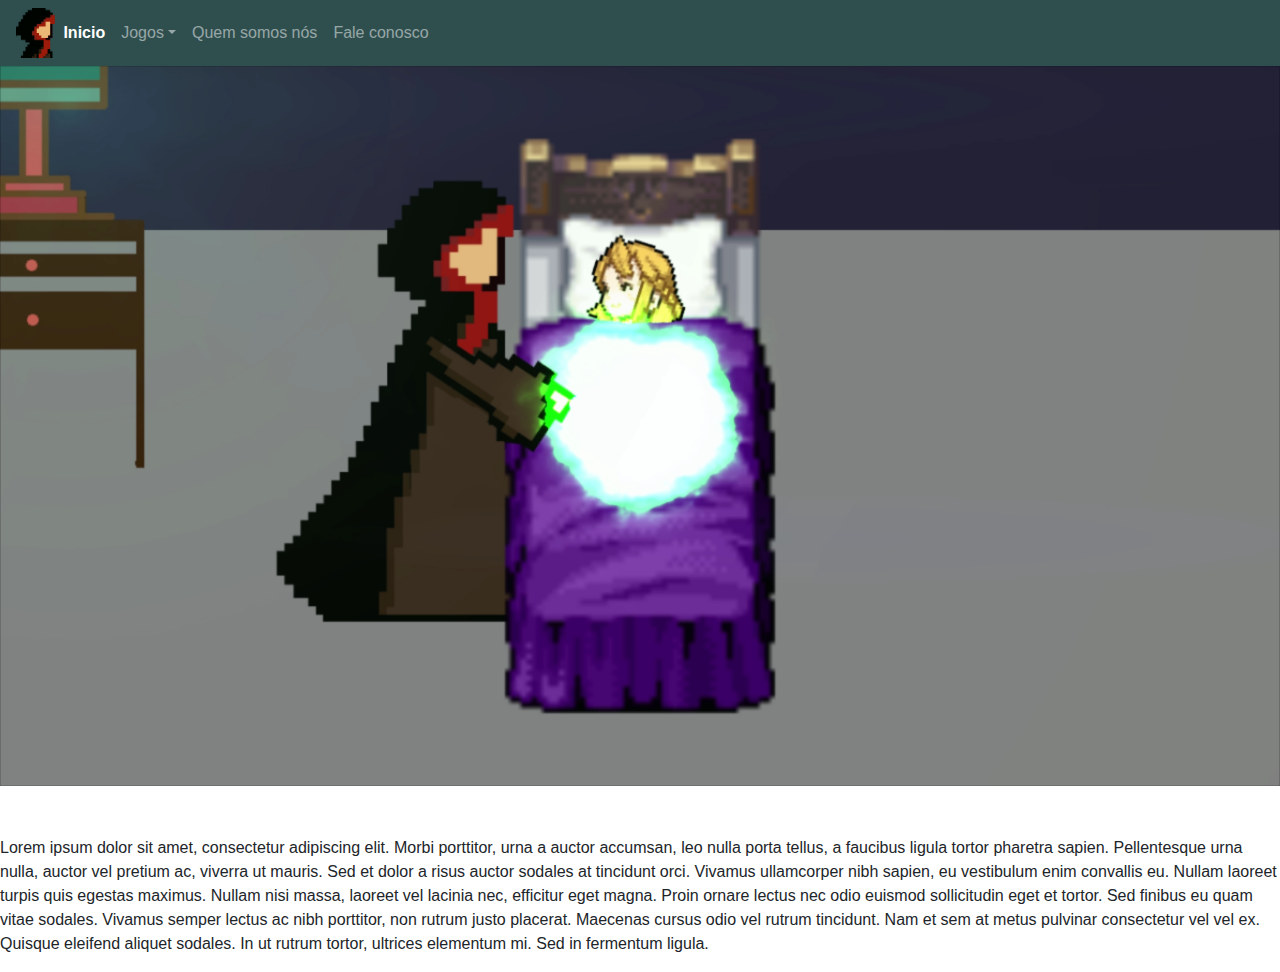
==== index.html @ e5b9826e "Principais mudaças" ====
<html lang='pt-br'>
<meta charset='UTF-8'>

    <head>
        <meta name="viewport" content="width=device-width, initial-scale=1, maximum-scale=1, user-scalable=no"><!--FAZ RESPONSIVE FUNCINOAR EM DESKTOPS AND MOBILE DEVICES-->
        <title>Waid</title>
        <link rel='icon' href='MT1.ico' type='image/x-icon' />


        <script src="https://code.jquery.com/jquery-3.3.1.slim.min.js" integrity="sha384-q8i/X+965DzO0rT7abK41JStQIAqVgRVzpbzo5smXKp4YfRvH+8abtTE1Pi6jizo" crossorigin="anonymous"></script>
        
        <script src="https://cdnjs.cloudflare.com/ajax/libs/popper.js/1.14.7/umd/popper.min.js" integrity="sha384-UO2eT0CpHqdSJQ6hJty5KVphtPhzWj9WO1clHTMGa3JDZwrnQq4sF86dIHNDz0W1" crossorigin="anonymous"></script>
        <script src="https://stackpath.bootstrapcdn.com/bootstrap/4.3.1/js/bootstrap.min.js" integrity="sha384-JjSmVgyd0p3pXB1rRibZUAYoIIy6OrQ6VrjIEaFf/nJGzIxFDsf4x0xIM+B07jRM" crossorigin="anonymous"></script>
        <link rel="stylesheet" href="https://stackpath.bootstrapcdn.com/bootstrap/4.3.1/css/bootstrap.min.css"
        integrity="sha384-ggOyR0iXCbMQv3Xipma34MD+dH/1fQ784/j6cY/iJTQUOhcWr7x9JvoRxT2MZw1T" crossorigin="anonymous">
        <link id='theme-style' rel='stylesheet' href='styles/main.css'>
        <script
          src="https://code.jquery.com/jquery-3.4.1.min.js"
          integrity="sha256-CSXorXvZcTkaix6Yvo6HppcZGetbYMGWSFlBw8HfCJo="
          crossorigin="anonymous">
        </script>

        <script type="text/javascript" src="scripts/script.js"></script>
    </head>

    <body>
        <header class="navbar fixed-top navbar-expand navbar-dark flex-md-row flex-column bd-navbar" style="background-color: #2F4F4F"><!--bd-navbar-->
            <a class="scroll" href="#page-top">
                <img id="logo" src="MT1.png" alt="Waid" wight="40px" height="50px"/>
            </a>
            <div style="text-align:center;" class="navbar-nav-scroll">
                <ul class="navbar-nav bd-navbar-nav flex-row">
                    <li class="nav-item">
                        <a class="nav-link active scroll" href="#page-top"><b>Inicio</b><span class="sr-only">(current)</span></a>
                    </li>
                    <li class="nav-item dropdown">
                        <a class="nav-link dropdown-toggle" href="#Jogos" id="navbarDropdown" role="button" data-toggle="dropdown" aria-haspopup="true" aria-expanded="false">Jogos</a>
                    </li>
                    <div class="dropdown-menu" aria-labelledby="navbarDropdown">
                        <a class="dropdown-menu" aria-labelledby="navbarDropdown">
                            <a class="dropdown-item" href="#">Wicht Pauper</a>
                    <li class="nav-item">
                        <div class="dropdown-divider"></div>
                         <a class="dropdown-item" href="#">Proximos Jogos serão adicionados em breve</a>
                      </div>
                    </li>
                        <a class="nav-link scroll" href="#quem-somos-nós">Quem somos nós</a>
                    </li>
                    <li class="nav-item">
                        <a class="nav-link scroll" href="#fale-conosco">Fale conosco</a>
                    </li>
                </ul>
            </div>
        </header>

        <div id="fundo-externo">
            <img id="fundo" src="imgs/img2.png" alt="cena-cuts1">
        </div>

        <main id="container">

            <p>
                Lorem ipsum dolor sit amet, consectetur adipiscing elit. Morbi porttitor, urna a auctor accumsan, leo nulla porta tellus, a faucibus ligula tortor pharetra sapien. Pellentesque urna nulla, auctor vel pretium ac, viverra ut mauris. Sed et dolor a risus auctor sodales at tincidunt orci. Vivamus ullamcorper nibh sapien, eu vestibulum enim convallis eu. Nullam laoreet turpis quis egestas maximus. Nullam nisi massa, laoreet vel lacinia nec, efficitur eget magna. Proin ornare lectus nec odio euismod sollicitudin eget et tortor.

Sed finibus eu quam vitae sodales. Vivamus semper lectus ac nibh porttitor, non rutrum justo placerat. Maecenas cursus odio vel rutrum tincidunt. Nam et sem at metus pulvinar consectetur vel vel ex. Quisque eleifend aliquet sodales. In ut rutrum tortor, ultrices elementum mi. Sed in fermentum ligula.
            </p>
        </main>
        <!--<div id="carouselExampleSlidesOnly" class="carousel slide" data-ride="carousel">
            <div class="carousel-inner">
                <div class="carousel-item active">
                    <img src="img1" class="d-block w-300" alt="imagem pauper 1">
                </div>
                <div class="carousel-item">
                    <img src="img2" class="d-block w-300" alt="imagem pauper 2">
                </div>
            </div>
        </div>-->
    </body>
</html>
---- styles/main.css ----
/*Media querys*/
#fundo-externo {
    /*overflow: hidden; /* para que não tenha rolagem se a imagem de fundo for maior que a tela */
    width: 100%;
    height: auto%;
    /*position: relative; /* criamos um contexto para posicionamento */
}

@media (max-width: 767.98px) {
    /*#container{
        margin-top: 115px;
        padding-right: 0;
        padding-left: 0;
    }*/

    #fundo{
        /*position: fixed; /* posição fixa para que a possível rolagem da tela não revele espaços em branco */
        width: 100%;
        height: auto;

        margin-top: 106px;
        padding-right: 0;
        padding-left: 0;
    }
}
@media (min-width: 768px) {
    /*#container{
        position: absolute;


        margin-top: 70px;
        padding-right: 0;
        padding-left: 0;
    }*/

    #fundo{
        /*position: fixed; /* posição fixa para que a possível rolagem da tela não revele espaços em branco */
        width: 100%;
        height: auto;

        margin-top: 66px;
        padding-right: 0;
        padding-left: 0;
    }
}
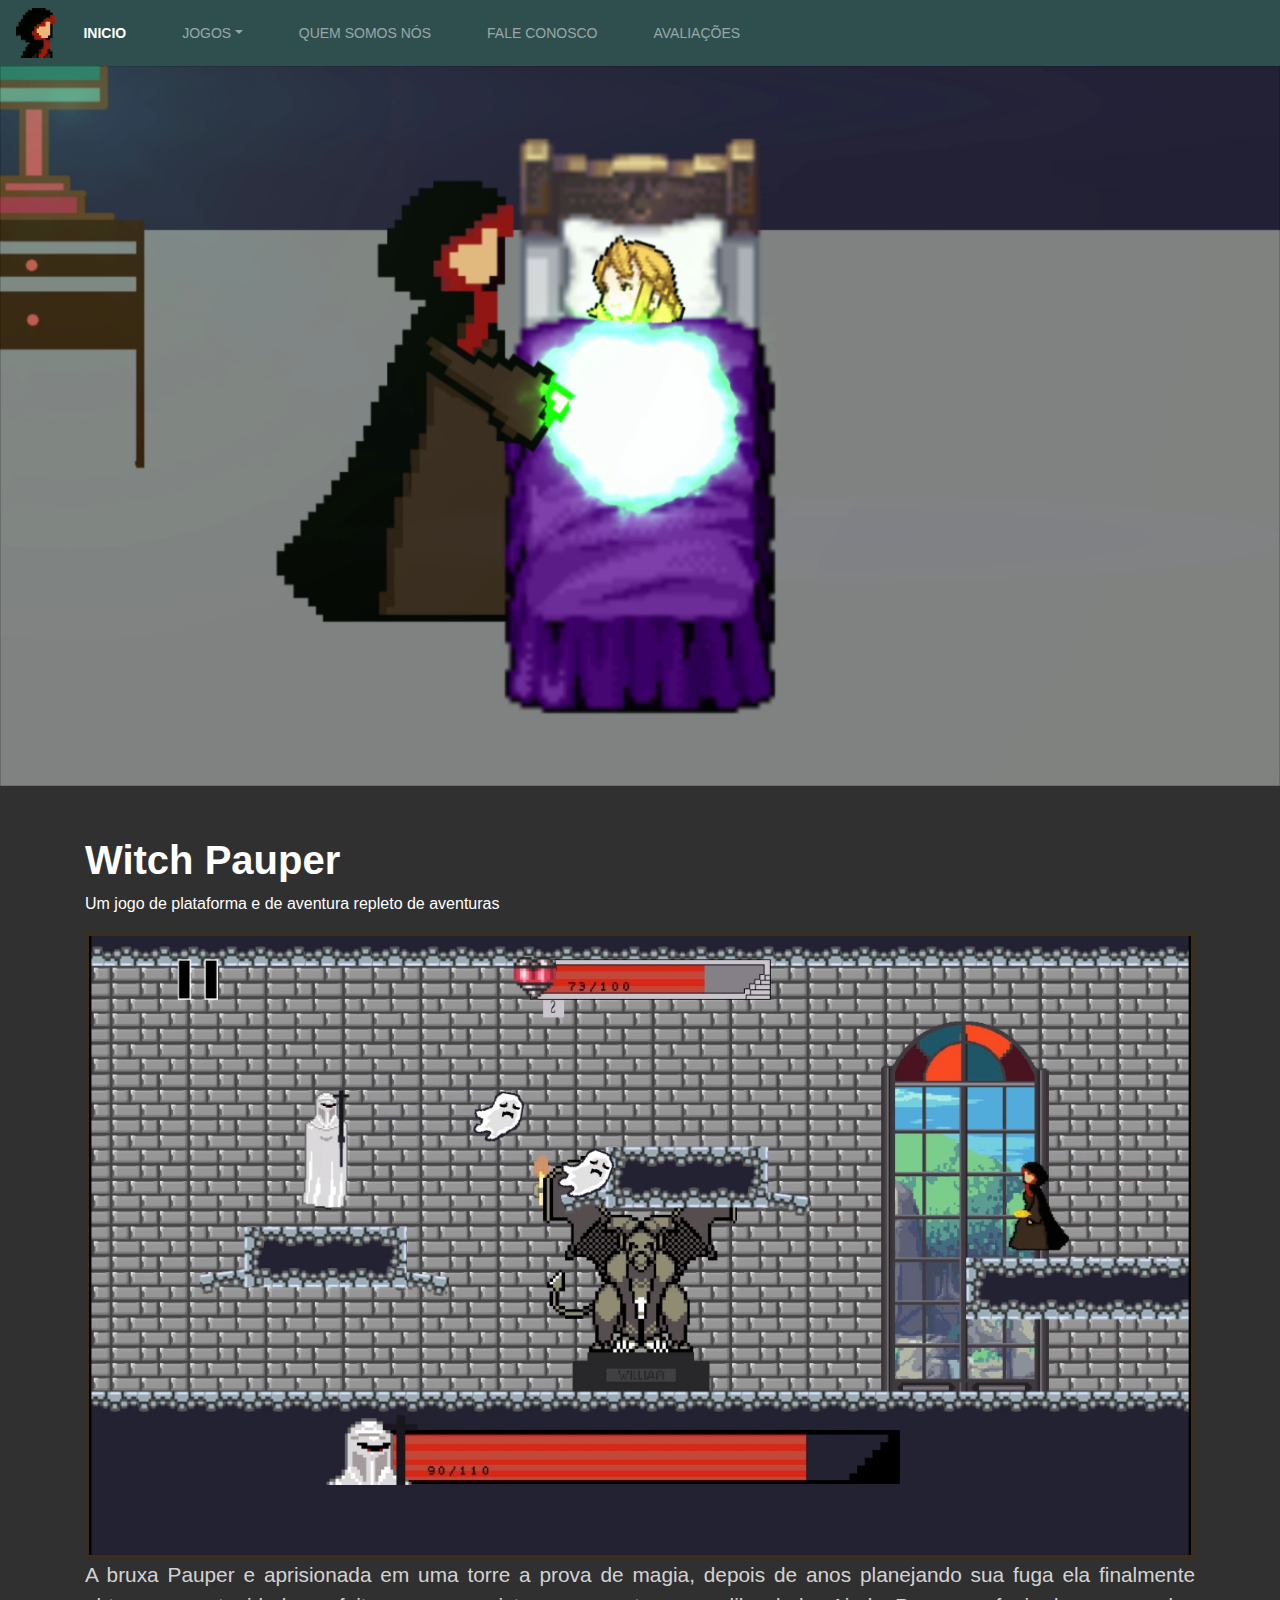
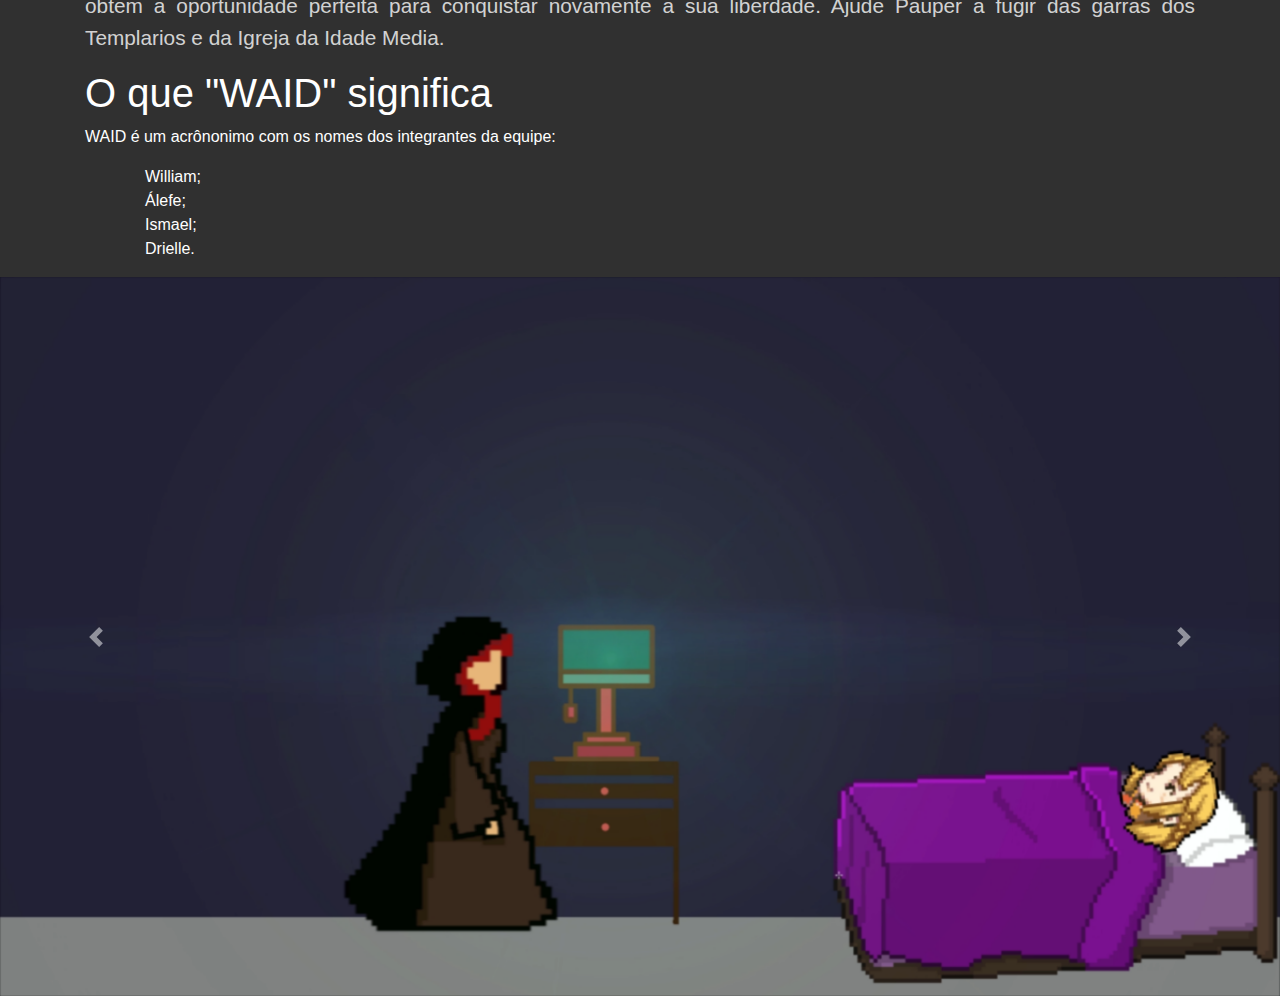
==== commit 00ee3b44: "carrousel" ====
--- a/index.html
+++ b/index.html
@@ -8,7 +8,7 @@
 
 
         <script src="https://code.jquery.com/jquery-3.3.1.slim.min.js" integrity="sha384-q8i/X+965DzO0rT7abK41JStQIAqVgRVzpbzo5smXKp4YfRvH+8abtTE1Pi6jizo" crossorigin="anonymous"></script>
-        
+
         <script src="https://cdnjs.cloudflare.com/ajax/libs/popper.js/1.14.7/umd/popper.min.js" integrity="sha384-UO2eT0CpHqdSJQ6hJty5KVphtPhzWj9WO1clHTMGa3JDZwrnQq4sF86dIHNDz0W1" crossorigin="anonymous"></script>
         <script src="https://stackpath.bootstrapcdn.com/bootstrap/4.3.1/js/bootstrap.min.js" integrity="sha384-JjSmVgyd0p3pXB1rRibZUAYoIIy6OrQ6VrjIEaFf/nJGzIxFDsf4x0xIM+B07jRM" crossorigin="anonymous"></script>
         <link rel="stylesheet" href="https://stackpath.bootstrapcdn.com/bootstrap/4.3.1/css/bootstrap.min.css"
@@ -23,11 +23,12 @@
         <script type="text/javascript" src="scripts/script.js"></script>
     </head>
 
-    <body>
+    <body style="background-color:#303030; color: white;">
         <header class="navbar fixed-top navbar-expand navbar-dark flex-md-row flex-column bd-navbar" style="background-color: #2F4F4F"><!--bd-navbar-->
             <a class="scroll" href="#page-top">
                 <img id="logo" src="MT1.png" alt="Waid" wight="40px" height="50px"/>
             </a>
+
             <div style="text-align:center;" class="navbar-nav-scroll">
                 <ul class="navbar-nav bd-navbar-nav flex-row">
                     <li class="nav-item">
@@ -44,10 +45,16 @@
                          <a class="dropdown-item" href="#">Proximos Jogos serão adicionados em breve</a>
                       </div>
                     </li>
-                        <a class="nav-link scroll" href="#quem-somos-nós">Quem somos nós</a>
+                    <li>
+                        <a class="nav-link scroll" href="#">Quem somos nós</a>
                     </li>
+
                     <li class="nav-item">
-                        <a class="nav-link scroll" href="#fale-conosco">Fale conosco</a>
+                        <a class="nav-link scroll" href="#">Fale conosco</a>
+                    </li>
+
+                    <li>
+                        <a class="nav-link scroll" href="#avaliações">Avaliações</a>
                     </li>
                 </ul>
             </div>
@@ -57,23 +64,64 @@
             <img id="fundo" src="imgs/img2.png" alt="cena-cuts1">
         </div>
 
-        <main id="container">
+        <main id="container" class="container">
+            <div id="witch-pauper">
+                <h1><b>Witch Pauper</b></h1>
+                <p>Um jogo de plataforma e de aventura repleto de aventuras</p>
+                <img id="fase1" src="imgs/Witch_Pauper1.png" alt="Witch Pauper fase 1">
 
-            <p>
-                Lorem ipsum dolor sit amet, consectetur adipiscing elit. Morbi porttitor, urna a auctor accumsan, leo nulla porta tellus, a faucibus ligula tortor pharetra sapien. Pellentesque urna nulla, auctor vel pretium ac, viverra ut mauris. Sed et dolor a risus auctor sodales at tincidunt orci. Vivamus ullamcorper nibh sapien, eu vestibulum enim convallis eu. Nullam laoreet turpis quis egestas maximus. Nullam nisi massa, laoreet vel lacinia nec, efficitur eget magna. Proin ornare lectus nec odio euismod sollicitudin eget et tortor.
+                <p style="font-size: 1.3em;color: #FFFFFFCC; text-align:justify;">A bruxa Pauper e aprisionada em uma torre a prova de magia,
+                    depois de anos planejando sua fuga ela finalmente obtem a
+                    oportunidade perfeita para conquistar novamente a sua
+                    liberdade. Ajude Pauper a fugir das garras dos Templarios e
+                     da Igreja da Idade Media.
+                 </p>
+            </div>
+            <div id="Waid">
+                <h1>O que "WAID" significa</h1>
+                <p>
+                    WAID é um acrônonimo com os nomes dos integrantes da equipe:
+                </p>
+                <ul>
+                    <li>
+                         William;
+                    </li>
+                    <li>
+                        Álefe;
+                    </li>
+                    <li>
+                        Ismael;
+                    </li>
+                    <li>
+                        Drielle.
+                    </li>
+                </ul>
+            </div>
 
-Sed finibus eu quam vitae sodales. Vivamus semper lectus ac nibh porttitor, non rutrum justo placerat. Maecenas cursus odio vel rutrum tincidunt. Nam et sem at metus pulvinar consectetur vel vel ex. Quisque eleifend aliquet sodales. In ut rutrum tortor, ultrices elementum mi. Sed in fermentum ligula.
-            </p>
+            <div id="jogue"></div>
+            <div id="avaliações"></div>
         </main>
-        <!--<div id="carouselExampleSlidesOnly" class="carousel slide" data-ride="carousel">
+
+        <div id="carouselExampleControls" class="carousel slide" data-ride="carousel">
             <div class="carousel-inner">
                 <div class="carousel-item active">
-                    <img src="img1" class="d-block w-300" alt="imagem pauper 1">
+                    <img src="imgs/img1.png" class="d-block w-100" alt="...">
                 </div>
                 <div class="carousel-item">
-                    <img src="img2" class="d-block w-300" alt="imagem pauper 2">
+                    <img src="imgs/Witch_Pauper2.png" class="d-block w-100" alt="...">
+                </div>
+                <div class="carousel-item">
+                    <img src="imgs/Witch_Pauper3.png" class="d-block w-100" alt="...">
                 </div>
             </div>
-        </div>-->
+            <a class="carousel-control-prev" href="#carouselExampleControls" role="button" data-slide="prev">
+                <span class="carousel-control-prev-icon" aria-hidden="true"></span>
+                <span class="sr-only">Previous</span>
+            </a>
+            <a class="carousel-control-next" href="#carouselExampleControls" role="button" data-slide="next">
+                <span class="carousel-control-next-icon" aria-hidden="true"></span>
+                <span class="sr-only">Next</span>
+            </a>
+        </div>
     </body>
 </html>
--- a/styles/main.css
+++ b/styles/main.css
@@ -1,17 +1,70 @@
-/*Media querys*/
+/*ul li {
+    transition: 0.5s;
+}*/
+ul li {
+    list-style: none;
+    margin: 0 20px;
+    transition: 0.5s;
+}
+ul li a {
+    display: block;
+    position: relative;
+    text-decoration: none;
+    padding: 5px;
+    font-size: 14px;
+    font-family: sans-serif;
+    color: #fff;
+    text-transform: uppercase;
+    transition: 0.5s;
+}
+ul:hover li a {
+    transform: scale(1.5);
+    opacity: .2;
+    filter: blur(5px);
+}
+ul li a:hover {
+    transform: scale(2);
+    opacity: 1;
+    filter: blur(0);
+}
+ul li a:before {
+    content: '';
+    position: absolute;
+    top: 0;
+    left: 0;
+    width: 100%;
+    height: 100%;
+    background-color: #181d32;
+    transition: transform  0.5s;
+    transform-origin: right;
+    transform: scaleX(0);
+    z-index: -1;
+}
+ul li a:hover:before {
+    transition: transform 0.5s;
+    transform-origin: left;
+    transform: scaleX(1);
+}
 #fundo-externo {
     /*overflow: hidden; /* para que não tenha rolagem se a imagem de fundo for maior que a tela */
     width: 100%;
     height: auto%;
     /*position: relative; /* criamos um contexto para posicionamento */
 }
+#fase1 {
+    width: 100%;
+    height: auto;
+    border:4px solid #392e20;
+    /*border-color: #;*/
+}
 
+/*Media querys*/
 @media (max-width: 767.98px) {
-    /*#container{
+    #embreve{
         margin-top: 115px;
         padding-right: 0;
         padding-left: 0;
-    }*/
+    }
 
     #fundo{
         /*position: fixed; /* posição fixa para que a possível rolagem da tela não revele espaços em branco */
@@ -24,14 +77,14 @@
     }
 }
 @media (min-width: 768px) {
-    /*#container{
+    #embreve{
         position: absolute;
 
 
         margin-top: 70px;
         padding-right: 0;
         padding-left: 0;
-    }*/
+    }
 
     #fundo{
         /*position: fixed; /* posição fixa para que a possível rolagem da tela não revele espaços em branco */
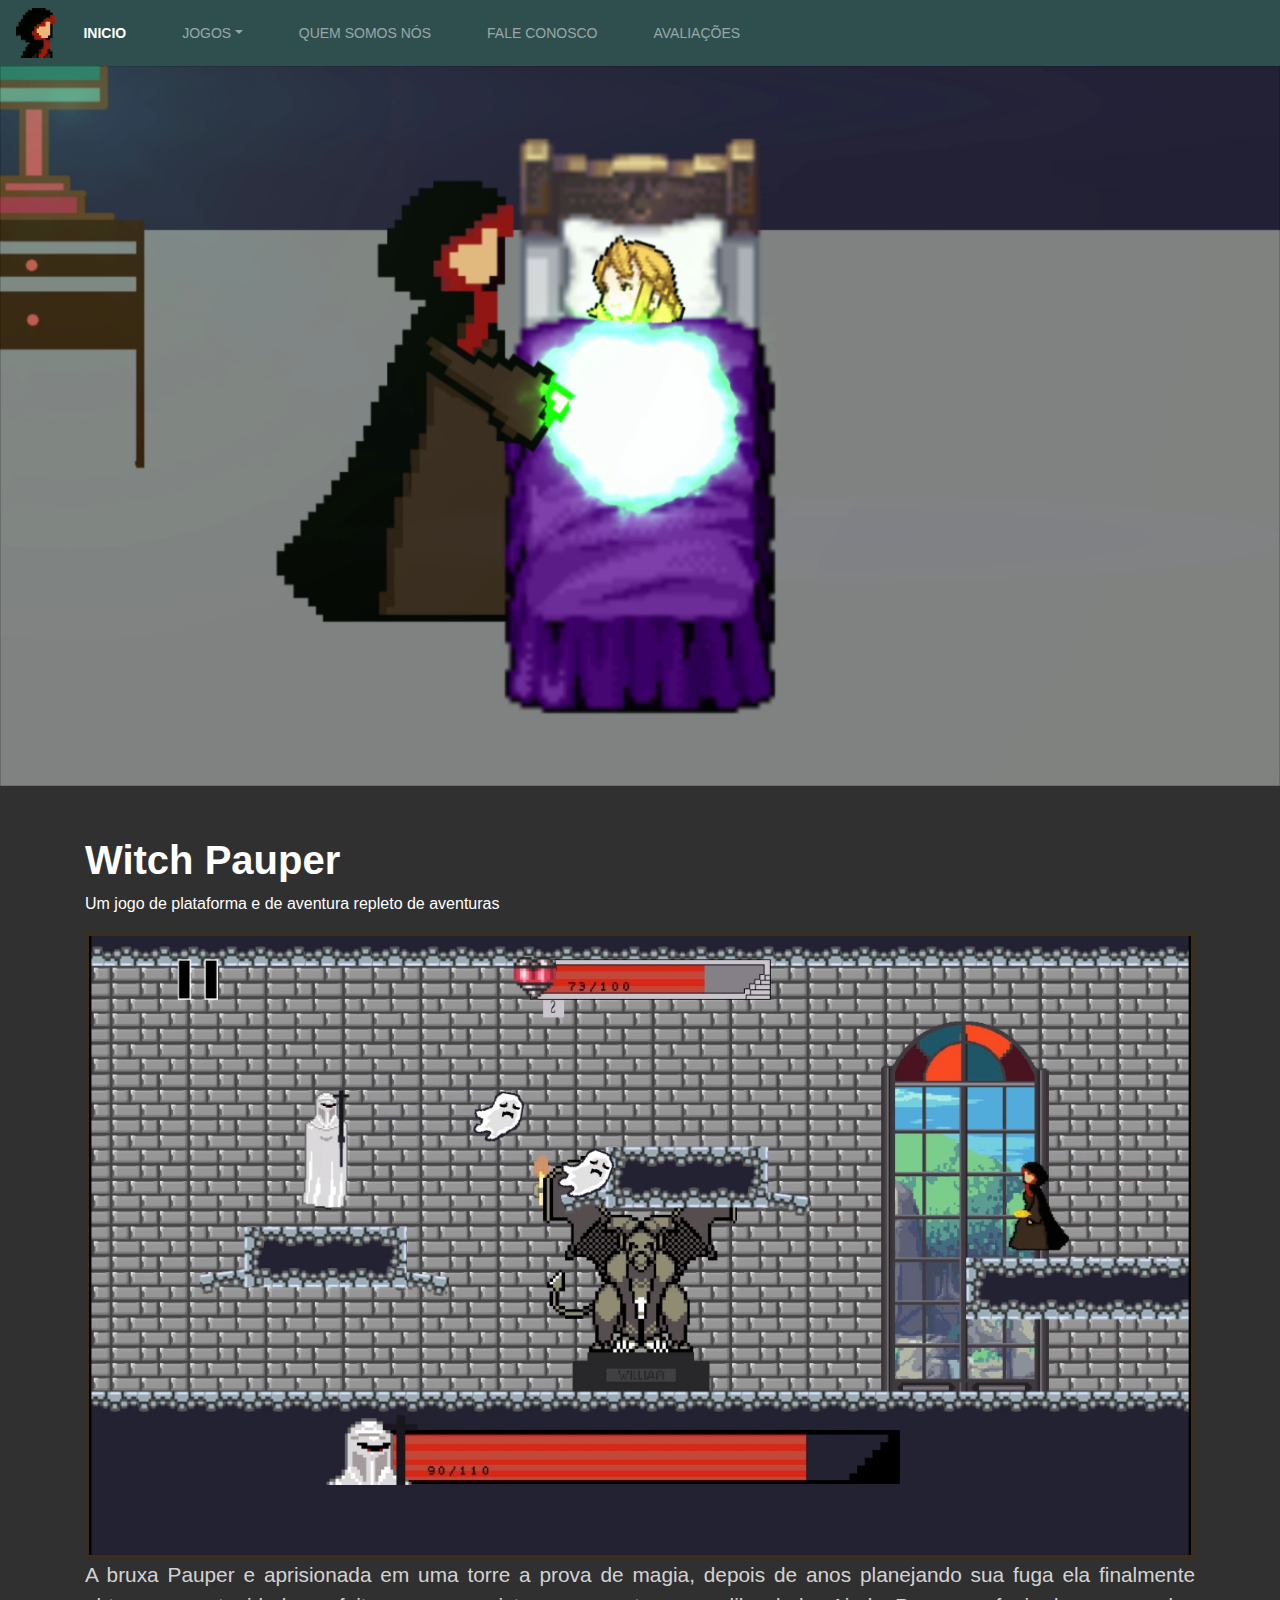
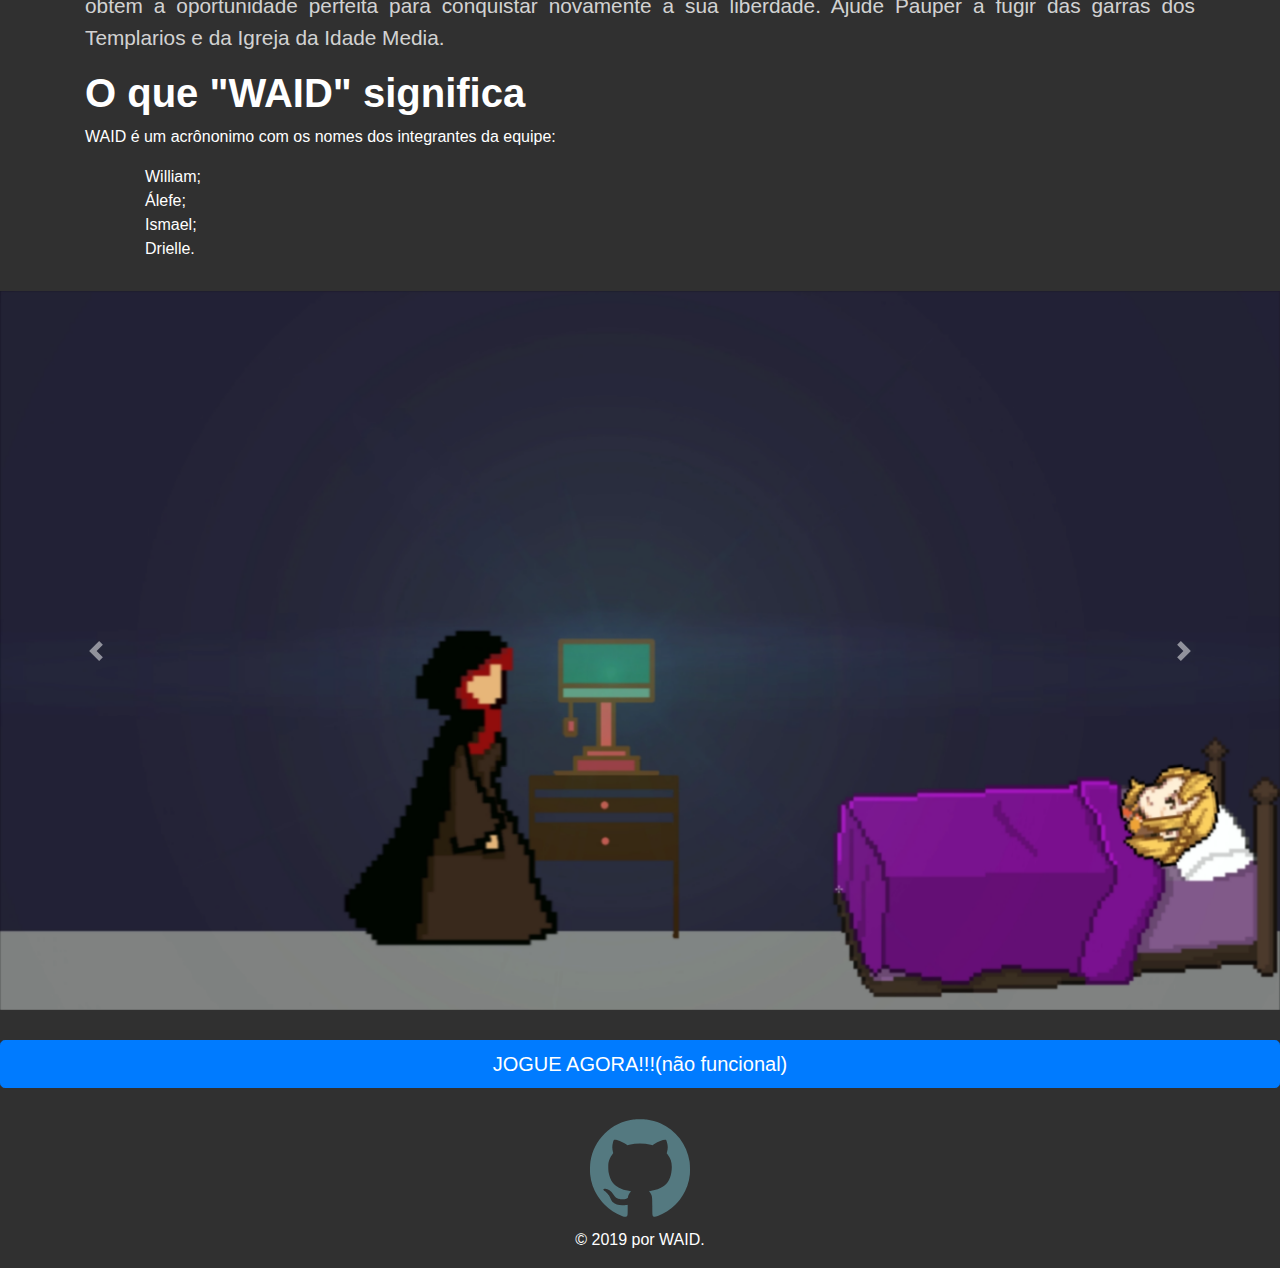
==== commit 3f54edbe: "github link" ====
--- a/index.html
+++ b/index.html
@@ -78,7 +78,7 @@
                  </p>
             </div>
             <div id="Waid">
-                <h1>O que "WAID" significa</h1>
+                <h1><b>O que "WAID" significa</b></h1>
                 <p>
                     WAID é um acrônonimo com os nomes dos integrantes da equipe:
                 </p>
@@ -101,7 +101,7 @@
             <div id="jogue"></div>
             <div id="avaliações"></div>
         </main>
-
+        <div id="space" style="margin-top: 30px;"> </div>
         <div id="carouselExampleControls" class="carousel slide" data-ride="carousel">
             <div class="carousel-inner">
                 <div class="carousel-item active">
@@ -123,5 +123,15 @@
                 <span class="sr-only">Next</span>
             </a>
         </div>
+
+        <div id="space" style="margin-top: 30px;"> </div>
+        <button style="margin-bottom: 30px;" type="button" class="btn btn-primary btn-lg btn-block">JOGUE AGORA!!!(não funcional)</button>
+
+        <div id='redes' style="align:center; justify-content: center;"class="mx-auto row">
+            <a href="https://github.com/waid-g1/" target="_blank" role="button"> <!--class="btn btn-light" style="width: 10%; height:200%;" alt="github" -->
+                <img id="github" class="img-fluid" src="imgs/github.svg" alt="">
+            </a>
+        </div>
+        <p style="text-align:center; justify-content: center;margin-top: 10px;"> &copy; 2019 por WAID.</p>
     </body>
 </html>
--- a/styles/main.css
+++ b/styles/main.css
@@ -57,6 +57,21 @@
     border:4px solid #392e20;
     /*border-color: #;*/
 }
+#github {
+    transition: 0.5s;
+    -webkit-filter: grayscale(0%);
+    filter: grayscale(0%);
+}
+#github:hover {
+    transition: 0.5s;
+    -webkit-filter: grayscale(100%);
+    filter: grayscale(100%);
+}
+.centralizar {
+    width: 100%;
+    height: auto%;
+    align-items: center;
+}
 
 /*Media querys*/
 @media (max-width: 767.98px) {
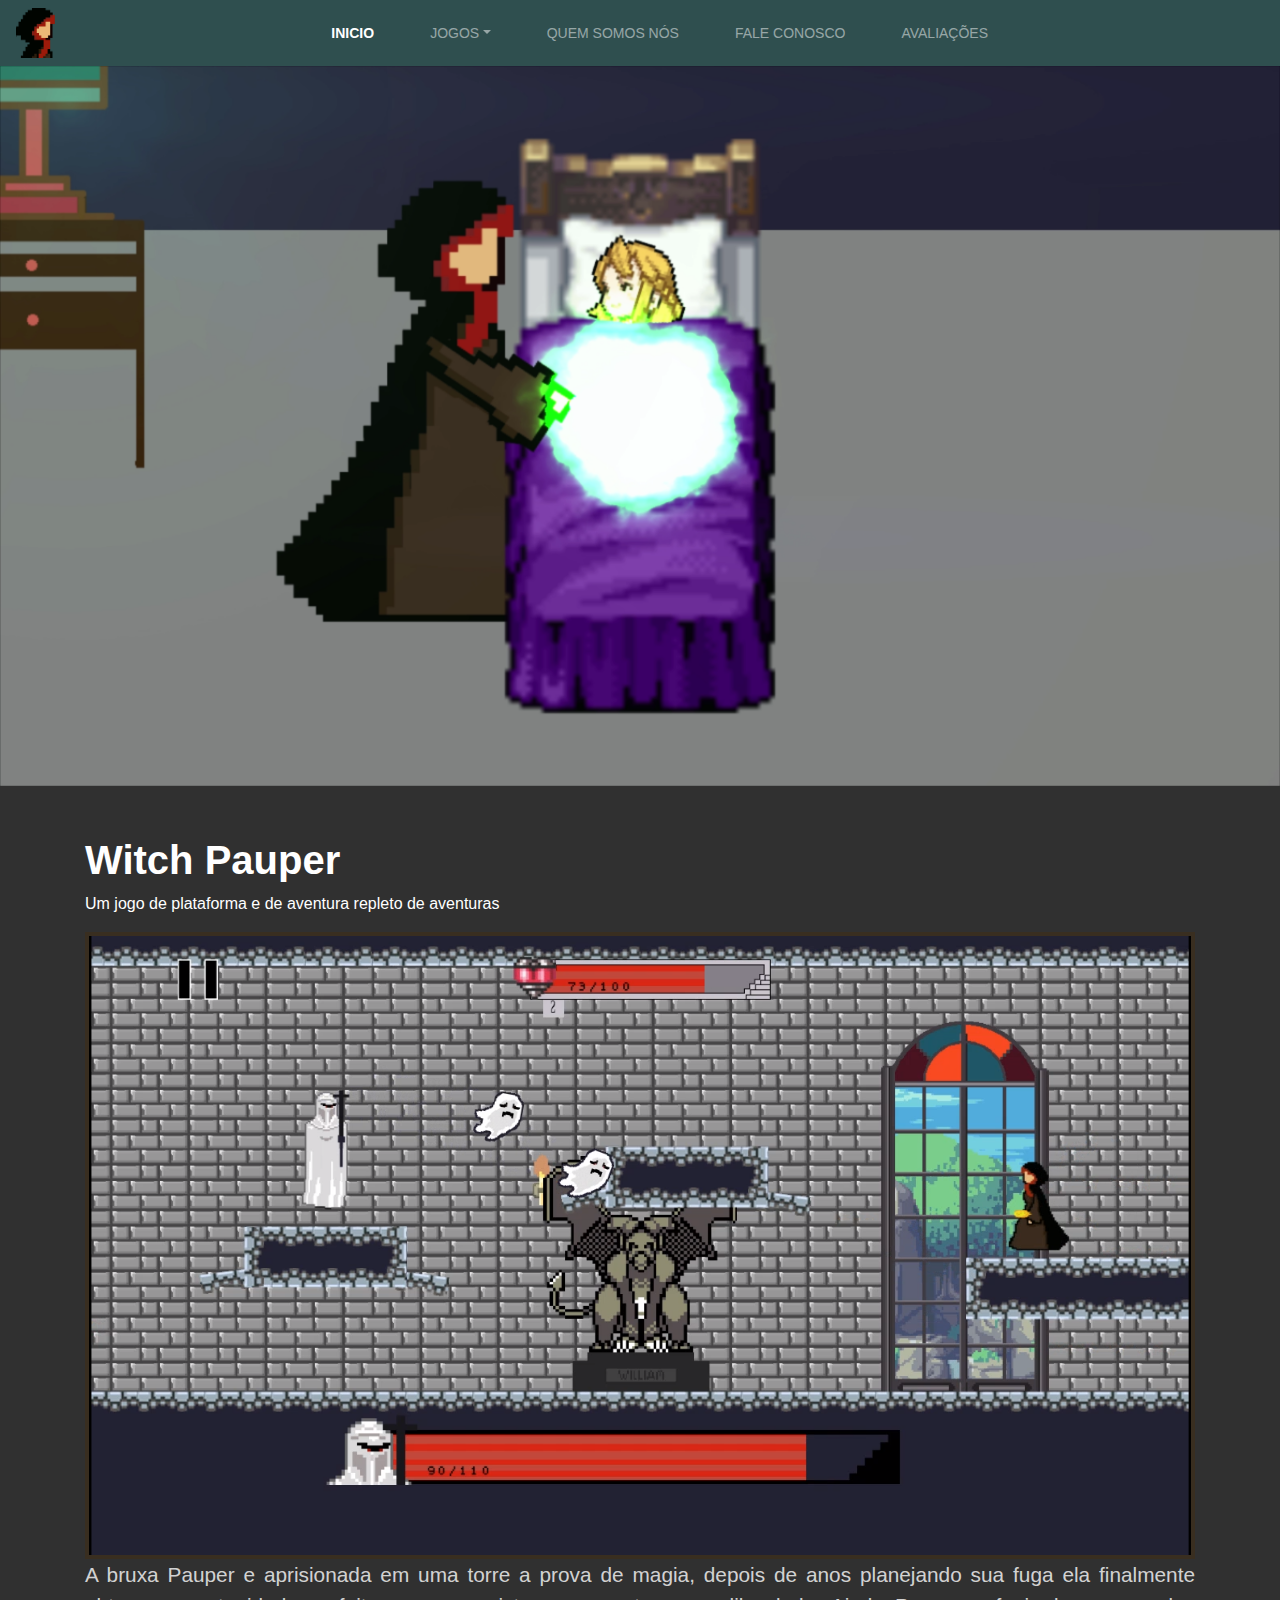
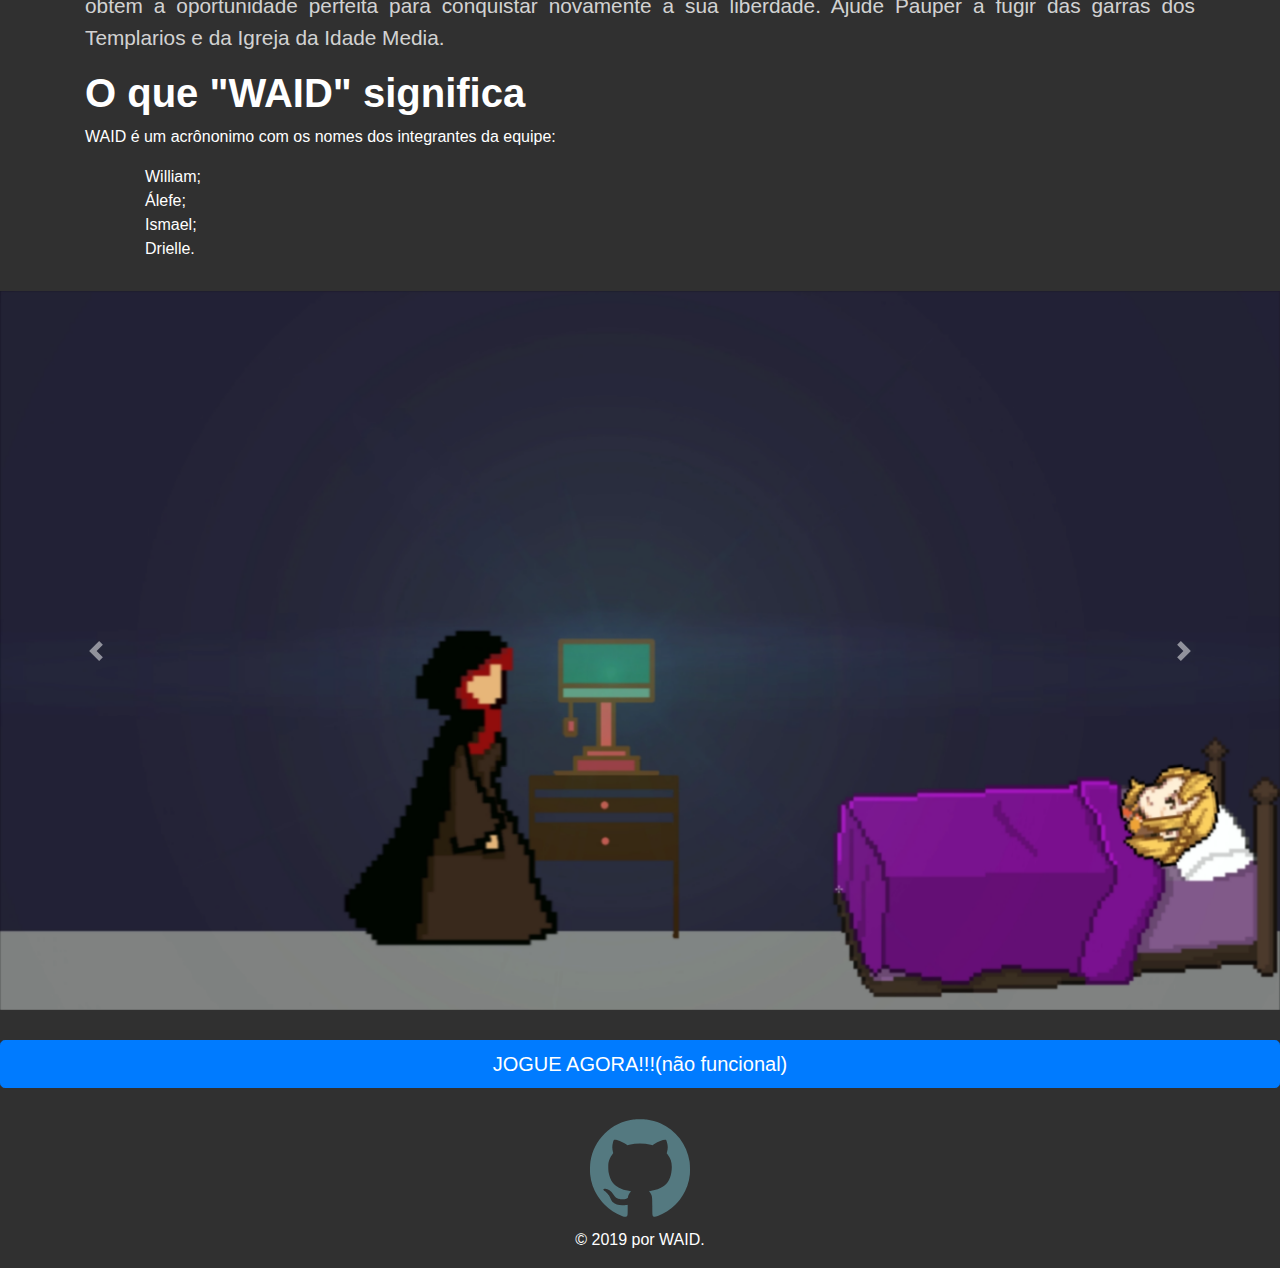
==== commit 64ac2ccf: "centralizando navbar" ====
--- a/index.html
+++ b/index.html
@@ -29,7 +29,7 @@
                 <img id="logo" src="MT1.png" alt="Waid" wight="40px" height="50px"/>
             </a>
 
-            <div style="text-align:center;" class="navbar-nav-scroll">
+            <div style="text-align:center;" class="navbar-nav-scroll mx-auto">
                 <ul class="navbar-nav bd-navbar-nav flex-row">
                     <li class="nav-item">
                         <a class="nav-link active scroll" href="#page-top"><b>Inicio</b><span class="sr-only">(current)</span></a>
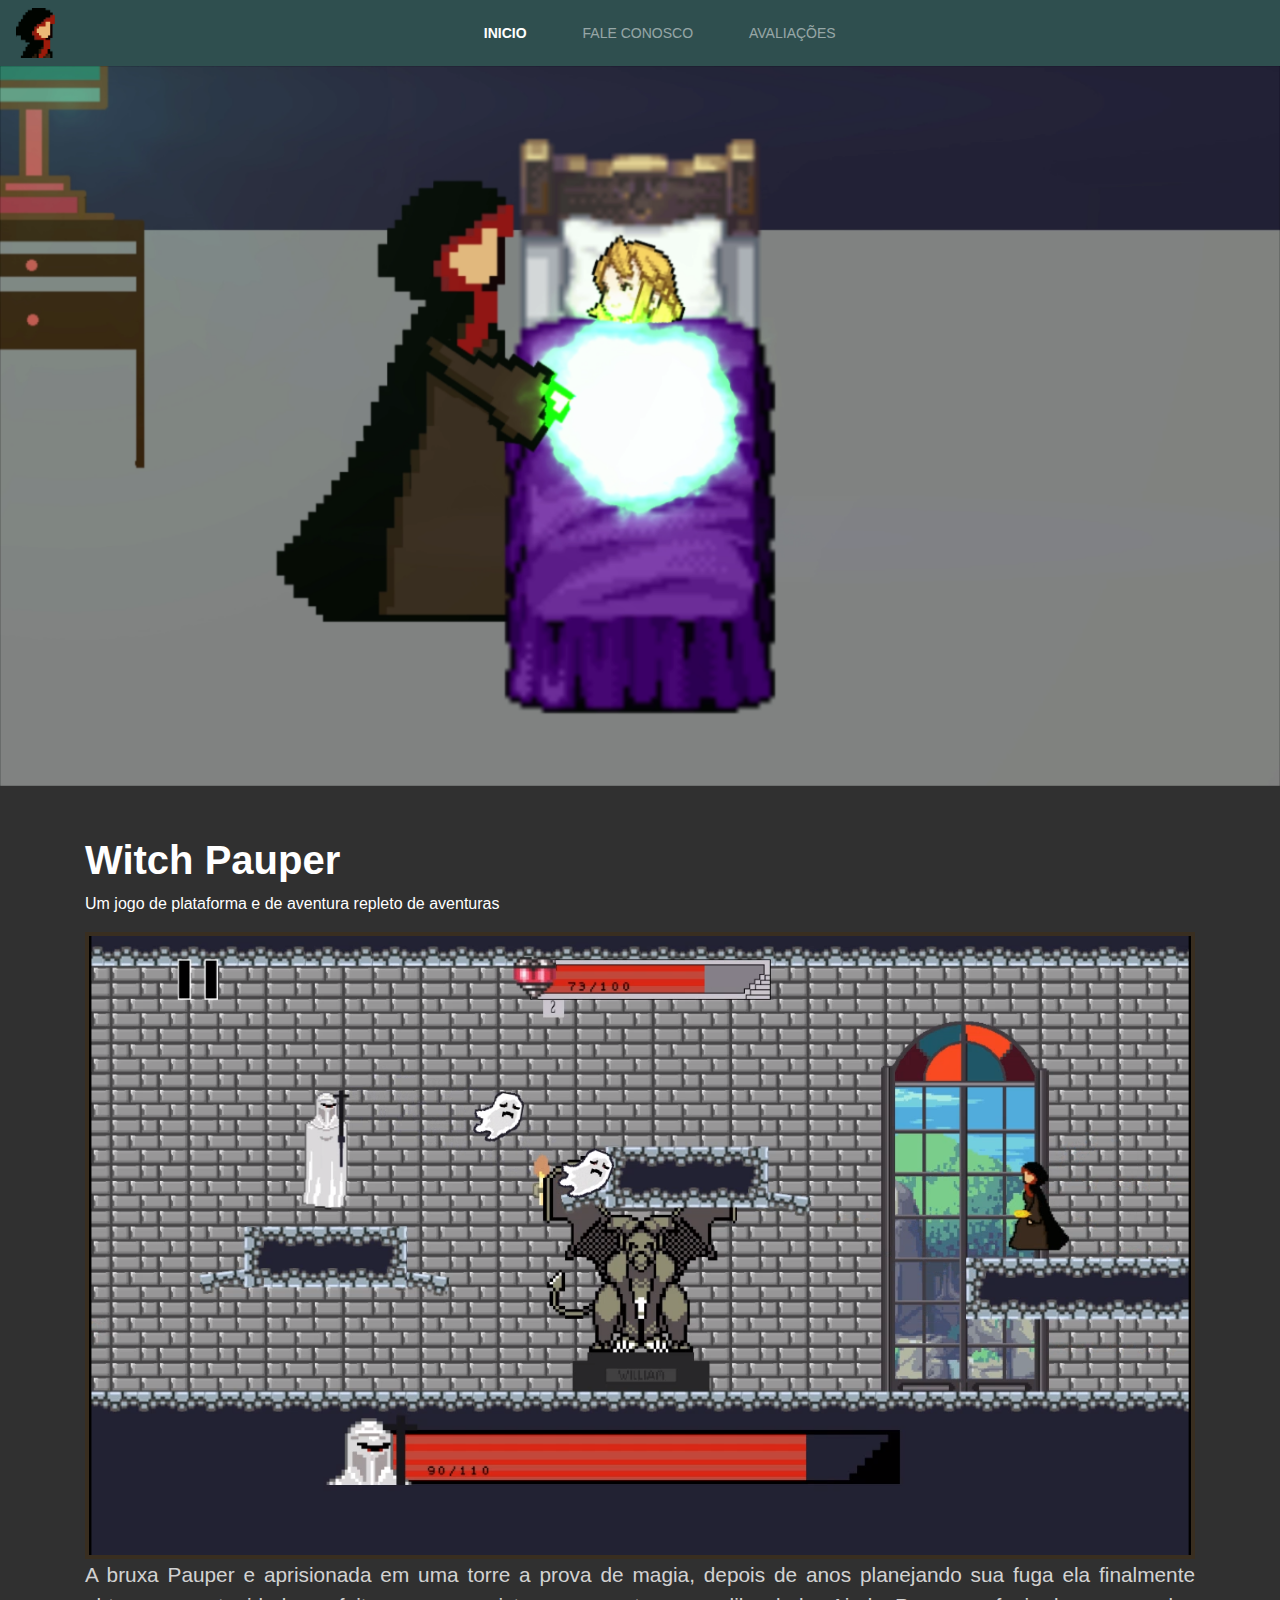
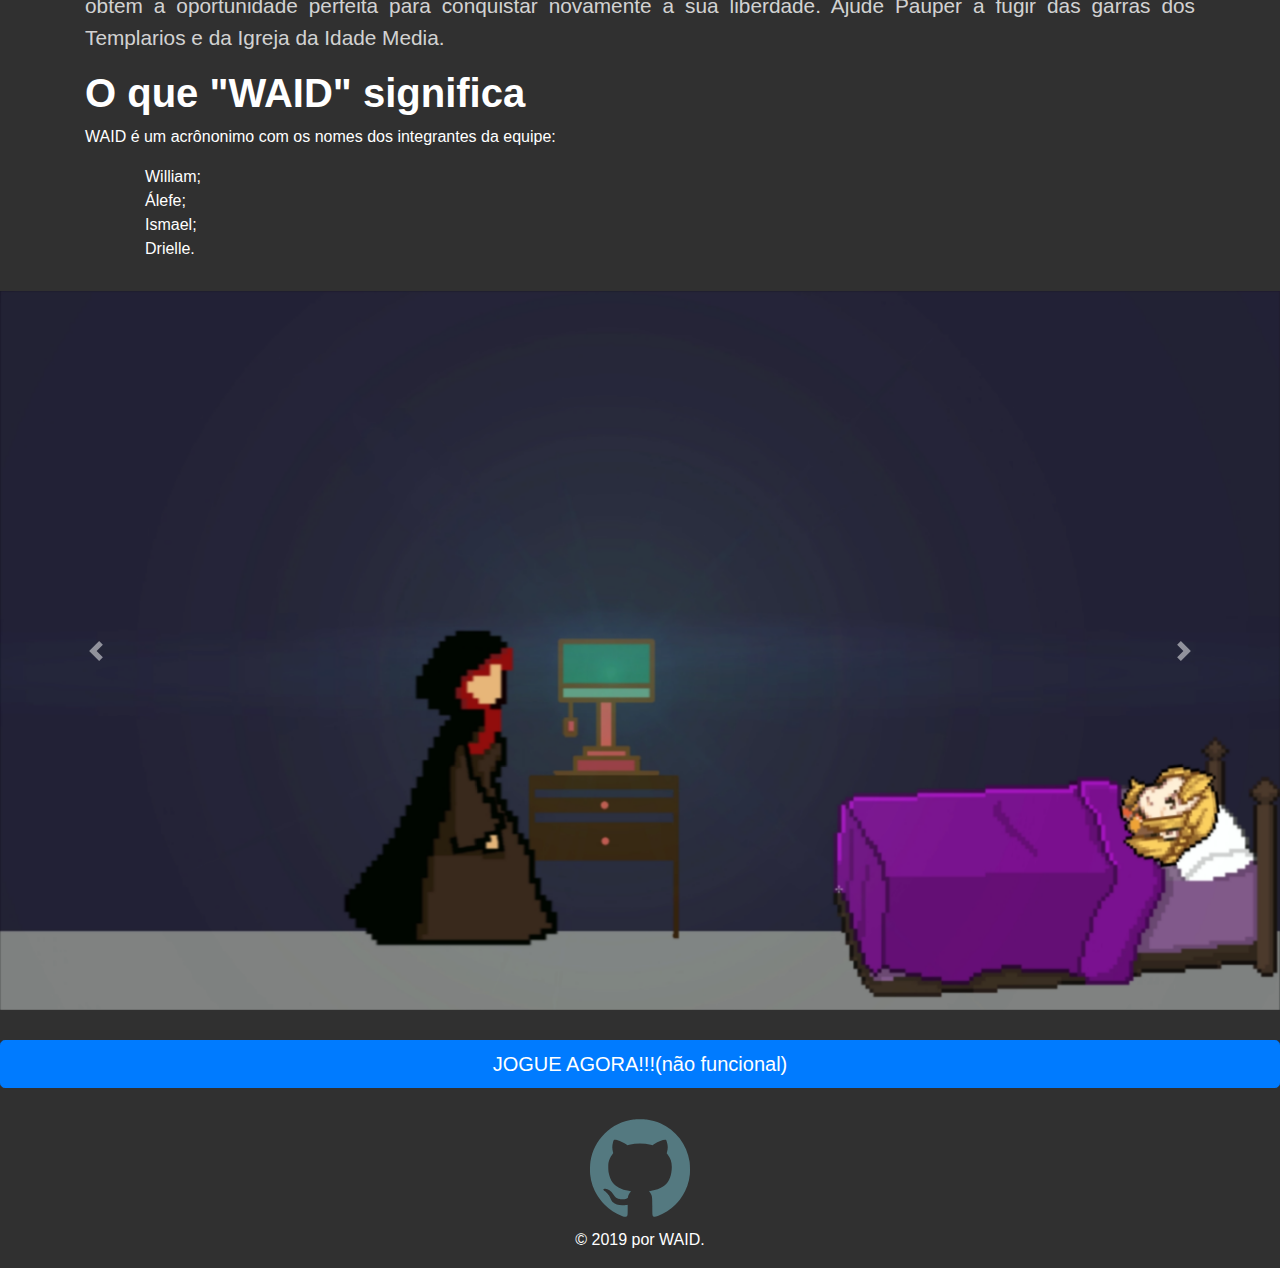
==== commit 2a99af05: "comente" ====
--- a/index.html
+++ b/index.html
@@ -4,7 +4,7 @@
     <head>
         <meta name="viewport" content="width=device-width, initial-scale=1, maximum-scale=1, user-scalable=no"><!--FAZ RESPONSIVE FUNCINOAR EM DESKTOPS AND MOBILE DEVICES-->
         <title>Waid</title>
-        <link rel='icon' href='MT1.ico' type='image/x-icon' />
+        <link rel='icon' href='favicon.ico' type='image/x-icon' />
 
 
         <script src="https://code.jquery.com/jquery-3.3.1.slim.min.js" integrity="sha384-q8i/X+965DzO0rT7abK41JStQIAqVgRVzpbzo5smXKp4YfRvH+8abtTE1Pi6jizo" crossorigin="anonymous"></script>
@@ -34,7 +34,7 @@
                     <li class="nav-item">
                         <a class="nav-link active scroll" href="#page-top"><b>Inicio</b><span class="sr-only">(current)</span></a>
                     </li>
-                    <li class="nav-item dropdown">
+                    <!--<li class="nav-item dropdown">
                         <a class="nav-link dropdown-toggle" href="#Jogos" id="navbarDropdown" role="button" data-toggle="dropdown" aria-haspopup="true" aria-expanded="false">Jogos</a>
                     </li>
                     <div class="dropdown-menu" aria-labelledby="navbarDropdown">
@@ -47,7 +47,7 @@
                     </li>
                     <li>
                         <a class="nav-link scroll" href="#">Quem somos nós</a>
-                    </li>
+                    </li>-->
 
                     <li class="nav-item">
                         <a class="nav-link scroll" href="#">Fale conosco</a>
